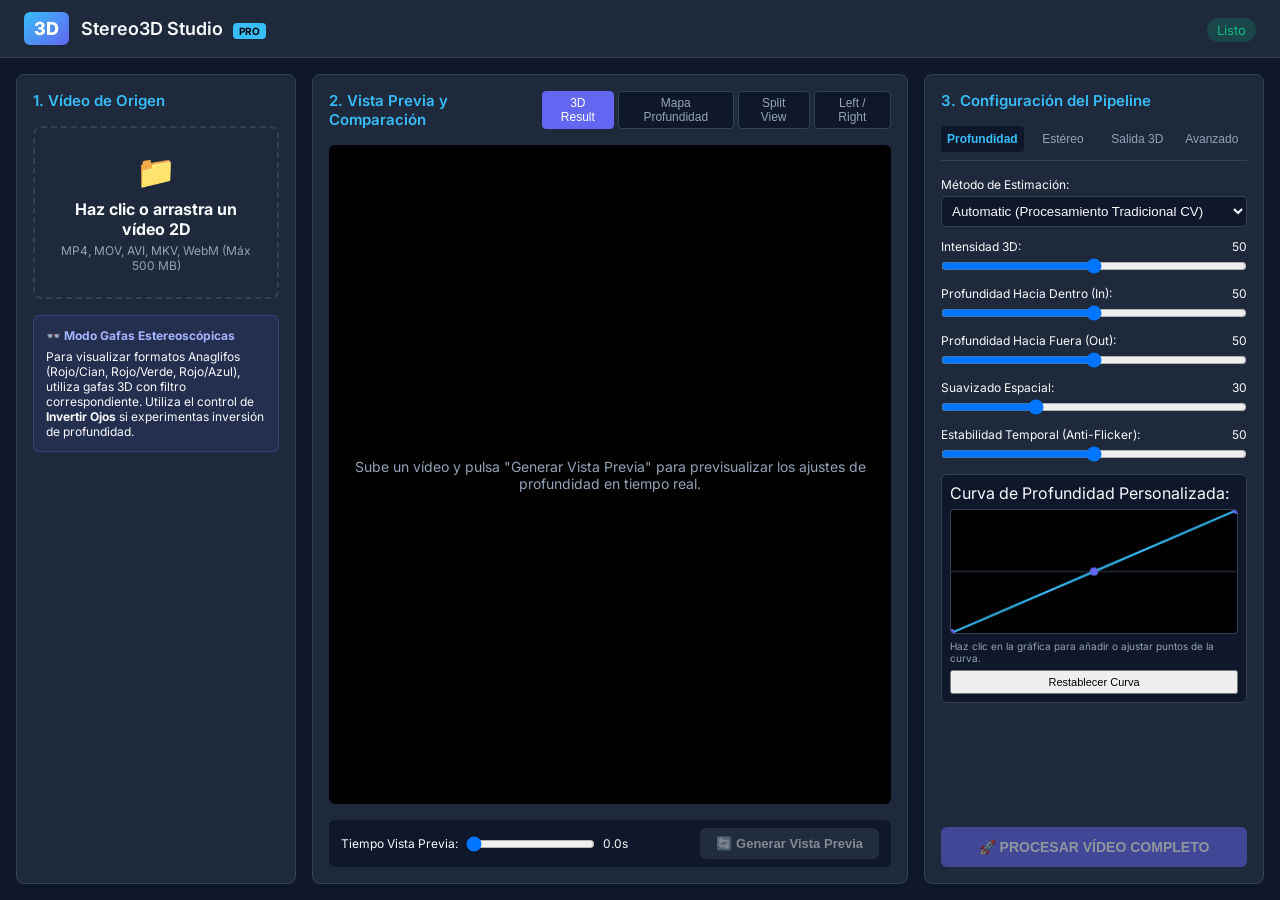
==== frontend/index.html @ cf96d1da "feat: implement professional 2D to 3D stereoscopic video converter platform - Real video processing " ====
<!DOCTYPE html>
<html lang="es">
<head>
    <meta charset="UTF-8">
    <meta name="viewport" content="width=device-width, initial-scale=1.0">
    <title>Plataforma Profesional Conversión Vídeo 2D a 3D Estereoscópico</title>
    <link rel="stylesheet" href="css/style.css">
    <link rel="preconnect" href="https://fonts.googleapis.com">
    <link rel="preconnect" href="https://fonts.gstatic.com" crossorigin>
    <link href="https://fonts.googleapis.com/css2?family=Inter:wght@300;400;500;600;700&display=swap" rel="stylesheet">
</head>
<body>
    <header class="app-header">
        <div class="logo-container">
            <div class="logo-icon">3D</div>
            <h1>Stereo3D Studio <span class="badge">PRO</span></h1>
        </div>
        <div class="header-status">
            <span id="globalStatus" class="status-indicator ready">Listo</span>
        </div>
    </header>

    <div class="app-container">
        <!-- LEFT PANEL: VIDEO SOURCE & MEDIA INFO -->
        <aside class="panel left-panel">
            <div class="panel-header">
                <h2>1. Vídeo de Origen</h2>
            </div>

            <div class="upload-zone" id="uploadZone">
                <input type="file" id="videoFileInput" accept="video/mp4,video/mov,video/avi,video/mkv,video/webm" hidden>
                <div class="upload-icon">📁</div>
                <p><strong>Haz clic o arrastra un vídeo 2D</strong></p>
                <p class="upload-hint">MP4, MOV, AVI, MKV, WebM (Máx 500 MB)</p>
            </div>

            <div class="source-info-card" id="sourceInfoCard" style="display: none;">
                <h3>Información del Vídeo</h3>
                <div class="info-grid">
                    <div class="info-item">
                        <span class="label">Archivo:</span>
                        <span class="value" id="infoFilename">-</span>
                    </div>
                    <div class="info-item">
                        <span class="label">Duración:</span>
                        <span class="value" id="infoDuration">-</span>
                    </div>
                    <div class="info-item">
                        <span class="label">Resolución:</span>
                        <span class="value" id="infoResolution">-</span>
                    </div>
                    <div class="info-item">
                        <span class="label">FPS:</span>
                        <span class="value" id="infoFps">-</span>
                    </div>
                    <div class="info-item">
                        <span class="label">Total Fotogramas:</span>
                        <span class="value" id="infoTotalFrames">-</span>
                    </div>
                    <div class="info-item">
                        <span class="label">Audio:</span>
                        <span class="value" id="infoAudio">-</span>
                    </div>
                </div>
            </div>

            <!-- GLASSES / ANAGLYPH INSTRUCTIONS -->
            <div class="glasses-info-box">
                <h4>👓 Modo Gafas Estereoscópicas</h4>
                <p>Para visualizar formatos Anaglifos (Rojo/Cian, Rojo/Verde, Rojo/Azul), utiliza gafas 3D con filtro correspondiente. Utiliza el control de <strong>Invertir Ojos</strong> si experimentas inversión de profundidad.</p>
            </div>
        </aside>

        <!-- CENTER PANEL: PREVIEW & COMPARISON -->
        <main class="panel center-panel">
            <div class="panel-header">
                <h2>2. Vista Previa y Comparación</h2>
                <div class="view-mode-selector">
                    <button class="btn-mode active" data-mode="processed">3D Result</button>
                    <button class="btn-mode" data-mode="depth">Mapa Profundidad</button>
                    <button class="btn-mode" data-mode="split">Split View</button>
                    <button class="btn-mode" data-mode="lr">Left / Right</button>
                </div>
            </div>

            <div class="preview-viewport" id="previewViewport">
                <div class="placeholder-msg" id="placeholderMsg">
                    <p>Sube un vídeo y pulsa "Generar Vista Previa" para previsualizar los ajustes de profundidad en tiempo real.</p>
                </div>

                <!-- SINGLE VIEW DISPLAY -->
                <div class="preview-image-container" id="singleViewContainer" style="display: none;">
                    <img id="mainPreviewImg" src="" alt="3D Preview">
                </div>

                <!-- SPLIT COMPARISON VIEW -->
                <div class="split-view-container" id="splitViewContainer" style="display: none;">
                    <div class="split-img-layer original-layer">
                        <img id="splitOriginalImg" src="" alt="Original">
                        <span class="split-label">ORIGINAL 2D</span>
                    </div>
                    <div class="split-img-layer processed-layer" id="splitProcessedLayer">
                        <img id="splitProcessedImg" src="" alt="Processed 3D">
                        <span class="split-label">RESULTADO 3D</span>
                    </div>
                    <div class="split-handle" id="splitHandle">
                        <div class="split-line"></div>
                        <div class="split-button">↔</div>
                    </div>
                </div>

                <!-- LEFT / RIGHT DUAL DISPLAY -->
                <div class="dual-view-container" id="dualViewContainer" style="display: none;">
                    <div class="dual-box">
                        <img id="leftEyeImg" src="" alt="Left Eye">
                        <span>LEFT EYE</span>
                    </div>
                    <div class="dual-box">
                        <img id="rightEyeImg" src="" alt="Right Eye">
                        <span>RIGHT EYE</span>
                    </div>
                </div>
            </div>

            <div class="preview-controls-bar">
                <div class="timestamp-picker">
                    <label for="previewTimestamp">Tiempo Vista Previa:</label>
                    <input type="range" id="previewTimestamp" min="0" max="100" value="0" step="0.1">
                    <span id="timestampVal">0.0s</span>
                </div>
                <button class="btn btn-secondary" id="btnGeneratePreview" disabled>🔄 Generar Vista Previa</button>
            </div>
        </main>

        <!-- RIGHT PANEL: TABBED CONFIGURATION & JOB PROCESSING -->
        <aside class="panel right-panel">
            <div class="panel-header">
                <h2>3. Configuración del Pipeline</h2>
            </div>

            <nav class="config-tabs">
                <button class="tab-btn active" data-tab="tabDepth">Profundidad</button>
                <button class="tab-btn" data-tab="tabStereo">Estéreo</button>
                <button class="tab-btn" data-tab="tabOutput">Salida 3D</button>
                <button class="tab-btn" data-tab="tabAdvanced">Avanzado</button>
            </nav>

            <div class="tab-content">
                <!-- TAB: DEPTH ENGINE -->
                <div class="tab-pane active" id="tabDepth">
                    <div class="form-group">
                        <label for="depthMethod">Método de Estimación:</label>
                        <select id="depthMethod">
                            <option value="Automatic">Automatic (Procesamiento Tradicional CV)</option>
                            <option value="Artistic">Artistic (Geometría Matemática)</option>
                        </select>
                    </div>

                    <div class="form-group" id="artisticTypeGroup" style="display: none;">
                        <label for="artisticType">Modo Artístico:</label>
                        <select id="artisticType">
                            <option value="radial_center_out">Radial (Centro Hacia Fuera)</option>
                            <option value="radial_center_in">Radial (Centro Hacia Dentro)</option>
                            <option value="gradient_vertical">Gradiente Vertical</option>
                            <option value="gradient_horizontal">Gradiente Horizontal</option>
                            <option value="uniform">Profundidad Uniforme</option>
                        </select>
                    </div>

                    <div class="form-group">
                        <div class="label-row">
                            <label>Intensidad 3D:</label>
                            <span id="valIntensity">50</span>
                        </div>
                        <input type="range" id="sliderIntensity" min="0" max="100" value="50">
                    </div>

                    <div class="form-group">
                        <div class="label-row">
                            <label>Profundidad Hacia Dentro (In):</label>
                            <span id="valDepthIn">50</span>
                        </div>
                        <input type="range" id="sliderDepthIn" min="0" max="100" value="50">
                    </div>

                    <div class="form-group">
                        <div class="label-row">
                            <label>Profundidad Hacia Fuera (Out):</label>
                            <span id="valDepthOut">50</span>
                        </div>
                        <input type="range" id="sliderDepthOut" min="0" max="100" value="50">
                    </div>

                    <div class="form-group">
                        <div class="label-row">
                            <label>Suavizado Espacial:</label>
                            <span id="valSmoothing">30</span>
                        </div>
                        <input type="range" id="sliderSmoothing" min="0" max="100" value="30">
                    </div>

                    <div class="form-group">
                        <div class="label-row">
                            <label>Estabilidad Temporal (Anti-Flicker):</label>
                            <span id="valTemporal">50</span>
                        </div>
                        <input type="range" id="sliderTemporal" min="0" max="100" value="50">
                    </div>

                    <!-- DEPTH CURVE CANVAS VISUALIZER -->
                    <div class="depth-curve-box">
                        <label>Curva de Profundidad Personalizada:</label>
                        <canvas id="depthCurveCanvas" width="280" height="120"></canvas>
                        <p class="curve-hint">Haz clic en la gráfica para añadir o ajustar puntos de la curva.</p>
                        <button class="btn-sm" id="btnResetCurve">Restablecer Curva</button>
                    </div>
                </div>

                <!-- TAB: STEREO ENGINE -->
                <div class="tab-pane" id="tabStereo">
                    <div class="form-group">
                        <div class="label-row">
                            <label>Separación de Ojos (Interocular):</label>
                            <span id="valEyeSep">30</span>
                        </div>
                        <input type="range" id="sliderEyeSep" min="0" max="100" value="30">
                    </div>

                    <div class="form-group">
                        <div class="label-row">
                            <label>Desplazamiento Horizontal (Shift):</label>
                            <span id="valHShift">0</span>
                        </div>
                        <input type="range" id="sliderHShift" min="-100" max="100" value="0">
                    </div>

                    <div class="form-group">
                        <div class="label-row">
                            <label>Fuerza Estereoscópica:</label>
                            <span id="valDepthStrength">50</span>
                        </div>
                        <input type="range" id="sliderDepthStrength" min="0" max="100" value="50">
                    </div>

                    <div class="form-checkbox">
                        <input type="checkbox" id="checkInvertEyes">
                        <label for="checkInvertEyes">Invertir Ojos (Left ↔ Right)</label>
                    </div>

                    <div class="form-checkbox">
                        <input type="checkbox" id="checkInvertDepth">
                        <label for="checkInvertDepth">Invertir Mapa de Profundidad</label>
                    </div>
                </div>

                <!-- TAB: OUTPUT FORMATS -->
                <div class="tab-pane" id="tabOutput">
                    <div class="form-group">
                        <label for="stereoFormat">Formato 3D de Salida:</label>
                        <select id="stereoFormat">
                            <option value="anaglyph_red_cyan">Anaglifo Rojo / Cian (Predeterminado)</option>
                            <option value="anaglyph_red_green">Anaglifo Rojo / Verde</option>
                            <option value="anaglyph_red_blue">Anaglifo Rojo / Azul</option>
                            <option value="side_by_side_full">Side-by-Side Complete (SBS Full)</option>
                            <option value="side_by_side_half">Side-by-Side Half (SBS Half 3D TV)</option>
                            <option value="top_bottom">Top / Bottom (Arriba / Abajo)</option>
                            <option value="left_eye">Solo Ojo Izquierdo (Left Eye)</option>
                            <option value="right_eye">Solo Ojo Derecho (Right Eye)</option>
                        </select>
                    </div>

                    <div class="form-group">
                        <label for="outputQuality">Calidad de Codificación:</label>
                        <select id="outputQuality">
                            <option value="medium">Media (Balanceada)</option>
                            <option value="high">Alta (Mayor precisión visual)</option>
                            <option value="low">Rápida (Procesamiento veloz)</option>
                        </select>
                    </div>

                    <div class="form-checkbox">
                        <input type="checkbox" id="checkKeepAudio" checked>
                        <label for="checkKeepAudio">Conservar Sincronización de Audio Original</label>
                    </div>
                </div>

                <!-- TAB: ADVANCED WEIGHTS -->
                <div class="tab-pane" id="tabAdvanced">
                    <div class="form-group">
                        <div class="label-row">
                            <label>Peso Detección de Bordes (Sobel):</label>
                            <span id="valEdgeWeight">0.3</span>
                        </div>
                        <input type="range" id="sliderEdgeWeight" min="0" max="1" step="0.05" value="0.3">
                    </div>

                    <div class="form-group">
                        <div class="label-row">
                            <label>Peso Estimación de Movimiento (Optical Flow):</label>
                            <span id="valMotionWeight">0.3</span>
                        </div>
                        <input type="range" id="sliderMotionWeight" min="0" max="1" step="0.05" value="0.3">
                    </div>

                    <div class="form-group">
                        <div class="label-row">
                            <label>Peso Densidad de Textura:</label>
                            <span id="valTextureWeight">0.2</span>
                        </div>
                        <input type="range" id="sliderTextureWeight" min="0" max="1" step="0.05" value="0.2">
                    </div>

                    <div class="form-group">
                        <div class="label-row">
                            <label>Peso Contraste de Luminancia:</label>
                            <span id="valContrastWeight">0.2</span>
                        </div>
                        <input type="range" id="sliderContrastWeight" min="0" max="1" step="0.05" value="0.2">
                    </div>

                    <div class="form-group">
                        <label for="selectHoleFilling">Método Relleno de Oclusiones (Hole Filling):</label>
                        <select id="selectHoleFilling">
                            <option value="horizontal_propagation">Propagación Horizontal Vecina (Rápida)</option>
                            <option value="nearest">Vecino Más Cercano</option>
                            <option value="inpaint">Inpainting Inpainting OpenCV Telea</option>
                        </select>
                    </div>
                </div>
            </div>

            <!-- ACTION & JOB PROCESSING SECTION -->
            <div class="job-action-section">
                <button class="btn btn-primary btn-large" id="btnProcessFullVideo" disabled>🚀 PROCESAR VÍDEO COMPLETO</button>

                <div class="job-progress-container" id="jobProgressContainer" style="display: none;">
                    <div class="progress-bar-outer">
                        <div class="progress-bar-inner" id="progressBarInner" style="width: 0%;"></div>
                    </div>
                    <div class="progress-info-row">
                        <span id="progressPercent">0%</span>
                        <span id="progressFrames">0 / 0 Frames</span>
                    </div>
                    <div class="progress-metrics-row">
                        <span id="progressFps">0 FPS</span>
                        <span id="progressEta">ETA: --</span>
                    </div>
                    <button class="btn btn-danger btn-sm" id="btnCancelJob">Cancelar Trabajo</button>
                </div>

                <div class="download-section" id="downloadSection" style="display: none;">
                    <div class="success-banner">🎉 VÍDEO 3D COMPLETADO</div>
                    <a id="btnDownloadResult" class="btn btn-success btn-large" href="#" download>📥 DESCARGAR VÍDEO 3D PROCESADO</a>
                </div>
            </div>
        </aside>
    </div>

    <script src="js/app.js"></script>
</body>
</html>
---- frontend/css/style.css ----
:root {
    --bg-dark: #0f172a;
    --panel-bg: #1e293b;
    --panel-border: #334155;
    --accent-blue: #38bdf8;
    --accent-primary: #6366f1;
    --accent-hover: #4f46e5;
    --text-light: #f8fafc;
    --text-muted: #94a3b8;
    --success-green: #10b981;
    --danger-red: #ef4444;
    --card-bg: #0f172a;
}

* {
    box-sizing: border-box;
    margin: 0;
    padding: 0;
}

body {
    font-family: 'Inter', system-ui, -apple-system, sans-serif;
    background-color: var(--bg-dark);
    color: var(--text-light);
    display: flex;
    flex-direction: column;
    min-height: 100vh;
}

.app-header {
    background-color: var(--panel-bg);
    border-bottom: 1px solid var(--panel-border);
    padding: 12px 24px;
    display: flex;
    justify-content: space-between;
    align-items: center;
}

.logo-container {
    display: flex;
    align-items: center;
    gap: 12px;
}

.logo-icon {
    background: linear-gradient(135deg, var(--accent-blue), var(--accent-primary));
    color: #fff;
    font-weight: 800;
    font-size: 18px;
    padding: 6px 10px;
    border-radius: 6px;
}

.app-header h1 {
    font-size: 18px;
    font-weight: 600;
}

.badge {
    background-color: var(--accent-blue);
    color: #000;
    font-size: 10px;
    font-weight: 700;
    padding: 2px 6px;
    border-radius: 4px;
    margin-left: 6px;
}

.status-indicator {
    font-size: 13px;
    padding: 4px 10px;
    border-radius: 12px;
    background-color: #334155;
}

.status-indicator.ready {
    background-color: rgba(16, 185, 129, 0.2);
    color: var(--success-green);
}

.app-container {
    display: grid;
    grid-template-columns: 280px 1fr 340px;
    gap: 16px;
    padding: 16px;
    flex: 1;
}

.panel {
    background-color: var(--panel-bg);
    border: 1px solid var(--panel-border);
    border-radius: 8px;
    display: flex;
    flex-direction: column;
    padding: 16px;
    gap: 16px;
}

.panel-header h2 {
    font-size: 15px;
    font-weight: 600;
    color: var(--accent-blue);
}

/* UPLOAD ZONE */
.upload-zone {
    border: 2px dashed var(--panel-border);
    border-radius: 8px;
    padding: 24px;
    text-align: center;
    cursor: pointer;
    transition: background-color 0.2s, border-color 0.2s;
}

.upload-zone:hover {
    border-color: var(--accent-blue);
    background-color: rgba(56, 189, 248, 0.05);
}

.upload-icon {
    font-size: 32px;
    margin-bottom: 8px;
}

.upload-hint {
    font-size: 12px;
    color: var(--text-muted);
    margin-top: 4px;
}

/* SOURCE INFO CARD */
.source-info-card {
    background-color: var(--card-bg);
    border: 1px solid var(--panel-border);
    border-radius: 6px;
    padding: 12px;
}

.source-info-card h3 {
    font-size: 13px;
    margin-bottom: 8px;
    color: var(--accent-blue);
}

.info-grid {
    display: flex;
    flex-direction: column;
    gap: 6px;
    font-size: 12px;
}

.info-item {
    display: flex;
    justify-content: space-between;
}

.info-item .label {
    color: var(--text-muted);
}

.glasses-info-box {
    background-color: rgba(99, 102, 241, 0.1);
    border: 1px solid rgba(99, 102, 241, 0.3);
    border-radius: 6px;
    padding: 12px;
    font-size: 12px;
}

.glasses-info-box h4 {
    margin-bottom: 6px;
    color: #a5b4fc;
}

/* CENTER PANEL PREVIEW */
.center-panel .panel-header {
    display: flex;
    justify-content: space-between;
    align-items: center;
}

.view-mode-selector {
    display: flex;
    gap: 4px;
}

.btn-mode {
    background-color: var(--card-bg);
    border: 1px solid var(--panel-border);
    color: var(--text-muted);
    padding: 4px 10px;
    font-size: 12px;
    border-radius: 4px;
    cursor: pointer;
}

.btn-mode.active {
    background-color: var(--accent-primary);
    color: #fff;
    border-color: var(--accent-primary);
}

.preview-viewport {
    flex: 1;
    background-color: #000;
    border-radius: 6px;
    position: relative;
    overflow: hidden;
    display: flex;
    align-items: center;
    justify-content: center;
    min-height: 320px;
}

.placeholder-msg {
    color: var(--text-muted);
    text-align: center;
    padding: 24px;
    font-size: 14px;
}

.preview-image-container img {
    max-width: 100%;
    max-height: 100%;
    object-fit: contain;
}

/* SPLIT VIEW */
.split-view-container {
    position: relative;
    width: 100%;
    height: 100%;
    overflow: hidden;
}

.split-img-layer {
    position: absolute;
    top: 0;
    left: 0;
    width: 100%;
    height: 100%;
}

.split-img-layer img {
    width: 100%;
    height: 100%;
    object-fit: contain;
}

.split-label {
    position: absolute;
    top: 10px;
    padding: 4px 8px;
    background: rgba(0,0,0,0.7);
    font-size: 11px;
    border-radius: 4px;
}

.original-layer .split-label { left: 10px; }
.processed-layer .split-label { right: 10px; }

.processed-layer {
    width: 50%;
    overflow: hidden;
    border-right: 2px solid var(--accent-blue);
}

.split-handle {
    position: absolute;
    top: 0;
    bottom: 0;
    left: 50%;
    width: 4px;
    background: var(--accent-blue);
    cursor: ew-resize;
}

.split-button {
    position: absolute;
    top: 50%;
    left: 50%;
    transform: translate(-50%, -50%);
    background: var(--accent-blue);
    color: #000;
    border-radius: 50%;
    width: 28px;
    height: 28px;
    display: flex;
    align-items: center;
    justify-content: center;
    font-weight: bold;
}

/* DUAL VIEW */
.dual-view-container {
    display: flex;
    width: 100%;
    height: 100%;
    gap: 8px;
    padding: 8px;
}

.dual-box {
    flex: 1;
    position: relative;
}

.dual-box img {
    width: 100%;
    height: 100%;
    object-fit: contain;
}

.dual-box span {
    position: absolute;
    bottom: 8px;
    left: 8px;
    background: rgba(0,0,0,0.7);
    font-size: 11px;
    padding: 2px 6px;
    border-radius: 4px;
}

.preview-controls-bar {
    display: flex;
    align-items: center;
    justify-content: space-between;
    gap: 16px;
    background-color: var(--card-bg);
    padding: 8px 12px;
    border-radius: 6px;
}

.timestamp-picker {
    display: flex;
    align-items: center;
    gap: 8px;
    flex: 1;
    font-size: 12px;
}

/* CONFIG TABS */
.config-tabs {
    display: flex;
    gap: 4px;
    border-bottom: 1px solid var(--panel-border);
    padding-bottom: 8px;
}

.tab-btn {
    flex: 1;
    background: none;
    border: none;
    color: var(--text-muted);
    padding: 6px;
    font-size: 12px;
    cursor: pointer;
    border-radius: 4px;
}

.tab-btn.active {
    background-color: var(--card-bg);
    color: var(--accent-blue);
    font-weight: 600;
}

.tab-pane {
    display: none;
    flex-direction: column;
    gap: 12px;
}

.tab-pane.active {
    display: flex;
}

.form-group {
    display: flex;
    flex-direction: column;
    gap: 4px;
    font-size: 12px;
}

.form-group label {
    color: var(--text-light);
}

.label-row {
    display: flex;
    justify-content: space-between;
}

.form-group select, .form-group input[type="text"] {
    background-color: var(--card-bg);
    border: 1px solid var(--panel-border);
    color: var(--text-light);
    padding: 6px;
    border-radius: 4px;
}

.form-checkbox {
    display: flex;
    align-items: center;
    gap: 8px;
    font-size: 12px;
}

.depth-curve-box {
    background-color: var(--card-bg);
    border: 1px solid var(--panel-border);
    border-radius: 6px;
    padding: 8px;
    display: flex;
    flex-direction: column;
    gap: 6px;
}

.depth-curve-box canvas {
    background-color: #000;
    border: 1px solid var(--panel-border);
    border-radius: 4px;
    cursor: pointer;
}

.curve-hint {
    font-size: 10px;
    color: var(--text-muted);
}

/* BUTTONS & JOB ACTIONS */
.btn {
    padding: 8px 16px;
    border-radius: 6px;
    font-size: 13px;
    font-weight: 600;
    cursor: pointer;
    border: none;
    transition: background-color 0.2s;
}

.btn-primary {
    background-color: var(--accent-primary);
    color: #fff;
}

.btn-primary:hover:not(:disabled) {
    background-color: var(--accent-hover);
}

.btn-secondary {
    background-color: var(--panel-border);
    color: var(--text-light);
}

.btn-danger {
    background-color: var(--danger-red);
    color: #fff;
}

.btn-success {
    background-color: var(--success-green);
    color: #fff;
    text-decoration: none;
    display: block;
    text-align: center;
}

.btn-large {
    padding: 12px;
    font-size: 14px;
    width: 100%;
}

.btn-sm {
    padding: 4px 8px;
    font-size: 11px;
}

.btn:disabled {
    opacity: 0.5;
    cursor: not-allowed;
}

.job-action-section {
    margin-top: auto;
    display: flex;
    flex-direction: column;
    gap: 12px;
}

.job-progress-container {
    background-color: var(--card-bg);
    border: 1px solid var(--panel-border);
    border-radius: 6px;
    padding: 12px;
    display: flex;
    flex-direction: column;
    gap: 8px;
}

.progress-bar-outer {
    background-color: var(--panel-border);
    height: 8px;
    border-radius: 4px;
    overflow: hidden;
}

.progress-bar-inner {
    background-color: var(--accent-blue);
    height: 100%;
    transition: width 0.3s;
}

.progress-info-row, .progress-metrics-row {
    display: flex;
    justify-content: space-between;
    font-size: 11px;
    color: var(--text-muted);
}

.success-banner {
    background-color: rgba(16, 185, 129, 0.2);
    color: var(--success-green);
    padding: 8px;
    text-align: center;
    border-radius: 6px;
    font-weight: bold;
    font-size: 13px;
    margin-bottom: 8px;
}

/* RESPONSIVE DESIGN FOR MOBILE */
@media (max-width: 900px) {
    .app-container {
        grid-template-columns: 1fr;
    }
}
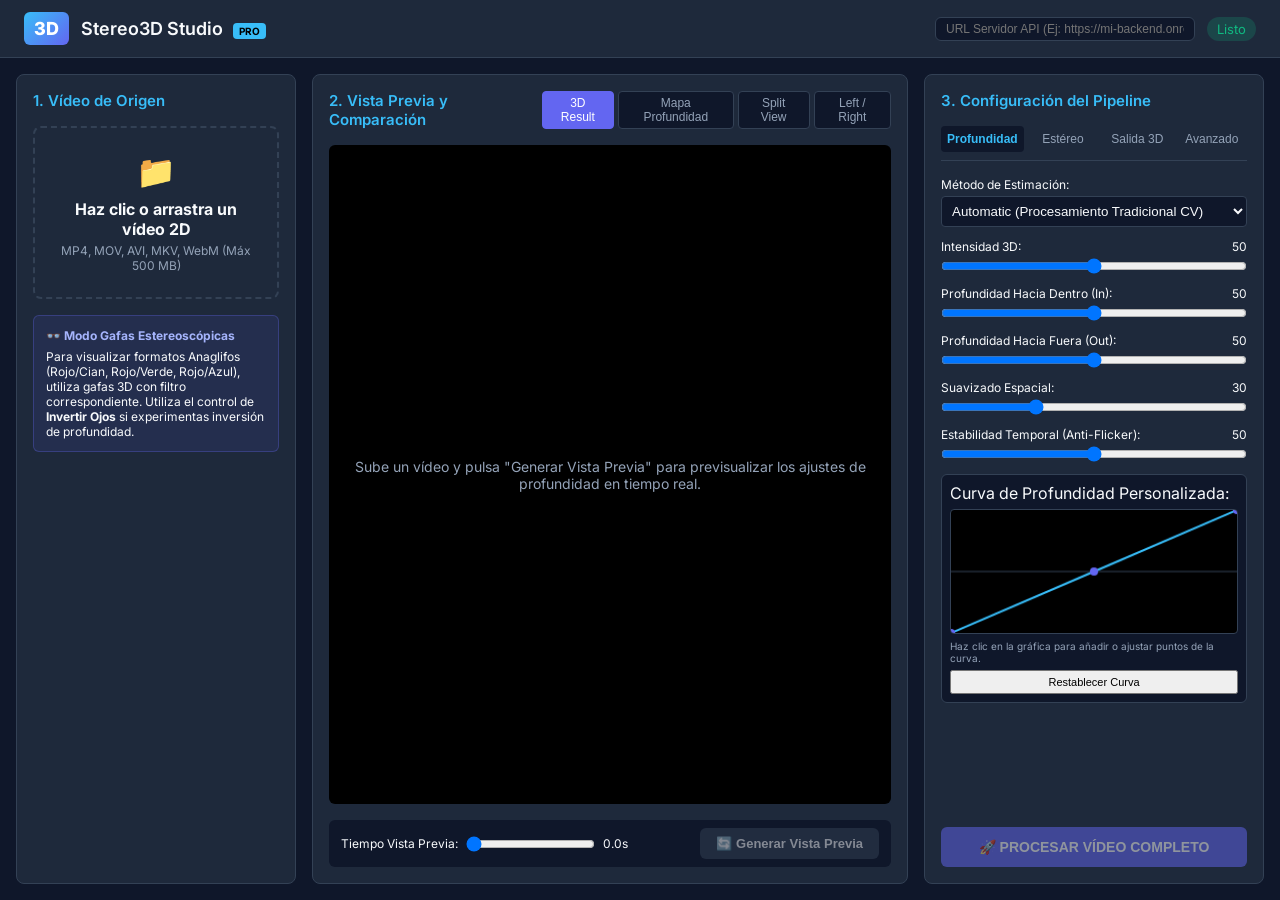
==== commit 95c355eb: "feat: support Netlify static frontend deployment with configurable backend API URL - Added configura" ====
--- a/frontend/index.html
+++ b/frontend/index.html
@@ -16,6 +16,9 @@
             <h1>Stereo3D Studio <span class="badge">PRO</span></h1>
         </div>
         <div class="header-status">
+            <div class="api-url-config">
+                <input type="text" id="apiBaseUrlInput" placeholder="URL Servidor API (Ej: https://mi-backend.onrender.com)" title="URL del Servidor Backend">
+            </div>
             <span id="globalStatus" class="status-indicator ready">Listo</span>
         </div>
     </header>
--- a/frontend/css/style.css
+++ b/frontend/css/style.css
@@ -66,6 +66,22 @@
     margin-left: 6px;
 }
 
+.header-status {
+    display: flex;
+    align-items: center;
+    gap: 12px;
+}
+
+.api-url-config input {
+    background-color: var(--card-bg);
+    border: 1px solid var(--panel-border);
+    color: var(--text-light);
+    padding: 4px 10px;
+    border-radius: 6px;
+    font-size: 12px;
+    width: 260px;
+}
+
 .status-indicator {
     font-size: 13px;
     padding: 4px 10px;
